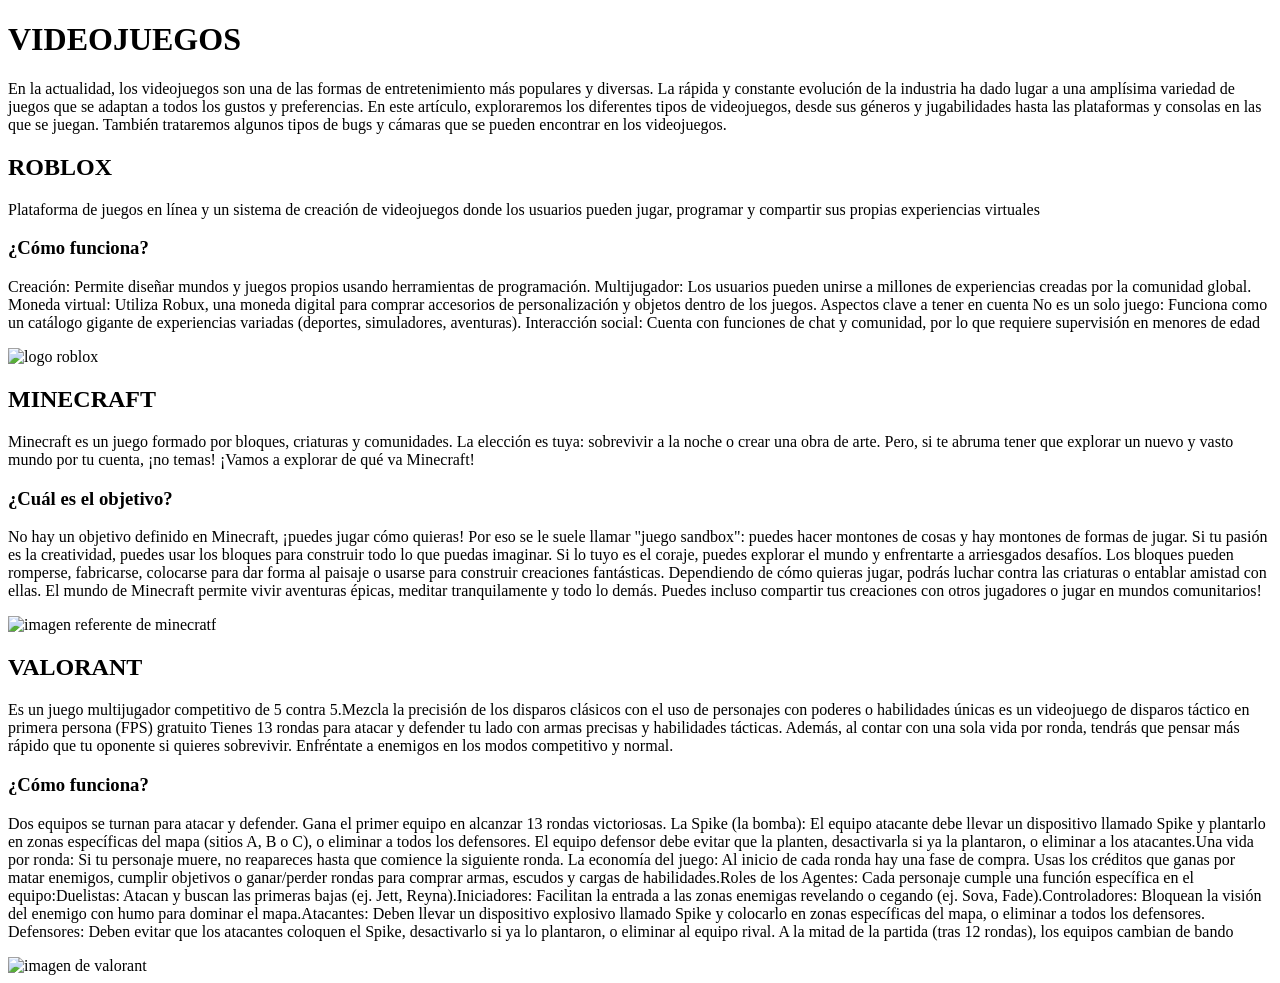
==== html/index.html @ afdcfa51 "Inicio con el index.html, info y imagenes" ====
<!DOCTYPE html> 
<html lang="es">
  <head>
    <meta charset="UTF-8" />
    <title>VIDEOJUEGOS </title>

    </head>
     <body>
        
<h1> VIDEOJUEGOS </h1>
   <p>En la actualidad, los videojuegos son una de las formas de entretenimiento más populares y diversas.
     La rápida y constante evolución de la industria ha dado lugar a una amplísima variedad de juegos que
    se adaptan a todos los gustos y preferencias.
      En este artículo, exploraremos los diferentes tipos de videojuegos,
     desde sus géneros y jugabilidades hasta las plataformas y consolas en las que se juegan.
     También trataremos algunos tipos de bugs y cámaras que se pueden encontrar en los videojuegos. </p>
  
  <h2>ROBLOX </h2>
  <p>Plataforma de juegos en línea y un sistema de creación de videojuegos donde los usuarios pueden jugar,
     programar y compartir sus propias experiencias virtuales </p>
 <h3>¿Cómo funciona?</h3>
<p>Creación: Permite diseñar mundos y juegos propios usando herramientas de programación.
Multijugador: Los usuarios pueden unirse a millones de experiencias creadas por la comunidad global.
Moneda virtual: Utiliza Robux, una moneda digital para comprar accesorios de personalización y objetos dentro de los juegos.
Aspectos clave a tener en cuenta
No es un solo juego: Funciona como un catálogo gigante de experiencias variadas (deportes, simuladores, aventuras).
Interacción social: Cuenta con funciones de chat y comunidad, por lo que requiere supervisión en menores de edad
  </p>
  <img src="/Users/catalinavalbuena/Desktop/Actividad_1/img/index/roblox.jpg" alt="logo roblox"
  width="200"
  height="200">
  <h2>MINECRAFT</h2>
 <p> 
Minecraft es un juego formado por bloques, criaturas y comunidades.
 La elección es tuya: sobrevivir a la noche o crear una obra de arte.
  Pero, si te abruma tener que explorar un nuevo y vasto mundo por tu cuenta,
¡no temas! ¡Vamos a explorar de qué va Minecraft!</p>
<h3> ¿Cuál es el objetivo? </h3>
<p>No hay un objetivo definido en Minecraft, ¡puedes jugar cómo quieras! Por eso se le suele llamar 
    "juego sandbox": puedes hacer montones de cosas y hay montones de formas de jugar. 
    Si tu pasión es la creatividad, puedes usar los bloques para construir todo lo que puedas imaginar. 
    Si lo tuyo es el coraje, puedes explorar el mundo y enfrentarte a arriesgados desafíos. 
    Los bloques pueden romperse, fabricarse, colocarse para dar forma al paisaje o usarse para 
    construir creaciones fantásticas. 
    Dependiendo de cómo quieras jugar, podrás luchar contra las criaturas o entablar amistad con ellas. 
    El mundo de Minecraft permite vivir aventuras épicas, meditar tranquilamente y todo lo demás. 
    Puedes incluso compartir tus creaciones con otros jugadores o jugar en mundos comunitarios!</p>
    <img src="/Users/catalinavalbuena/Desktop/Actividad_1/img/index/Minecraft.webp" alt="imagen referente de minecratf"
  width="200"
  height="200">

<h2>VALORANT</h2>
<p>Es un juego multijugador competitivo de 5 contra 5.Mezcla la precisión de 
los disparos clásicos con el uso de personajes con poderes o habilidades únicas es un videojuego de disparos táctico en 
primera persona (FPS) gratuito Tienes 13 rondas para atacar y defender tu lado con armas precisas y habilidades tácticas.
 Además, al contar con una sola vida por ronda, tendrás que pensar más rápido que tu oponente si quieres sobrevivir. 
 Enfréntate a enemigos en los modos competitivo y normal.
<h3>¿Cómo funciona?</h3>
<p> Dos equipos se turnan para atacar y defender. Gana el primer equipo en alcanzar 13 rondas victoriosas. 
    La Spike (la bomba): El equipo atacante debe llevar un dispositivo llamado Spike 
    y plantarlo en zonas específicas del mapa (sitios A, B o C), o eliminar a todos los defensores.
    El equipo defensor debe evitar que la planten, desactivarla si ya la plantaron, o eliminar a los 
    atacantes.Una vida por ronda: Si tu personaje muere, no reapareces hasta que comience la siguiente 
    ronda. La economía del juego: Al inicio de cada ronda hay una fase de compra. Usas los créditos que ganas
    por matar enemigos, cumplir objetivos o ganar/perder rondas para comprar armas, escudos y cargas de
    habilidades.Roles de los Agentes: Cada personaje cumple una función específica en el equipo:Duelistas: Atacan y buscan las primeras bajas (ej. Jett, Reyna).Iniciadores: 
    Facilitan la entrada a las zonas enemigas revelando o cegando (ej. Sova, Fade).Controladores:
    Bloquean la visión del enemigo con humo para dominar el mapa.Atacantes: Deben llevar un dispositivo
    explosivo llamado Spike y colocarlo en zonas específicas del mapa, o eliminar a todos los defensores.
    Defensores: Deben evitar que los atacantes coloquen el Spike, desactivarlo si ya lo plantaron, 
    o eliminar al equipo rival.
    A la mitad de la partida (tras 12 rondas), los equipos cambian de bando
    </p>
    <img src="/Users/catalinavalbuena/Desktop/Actividad_1/img/index/valorant.jpg" alt="imagen de valorant"
    width="200"
  height="300">
  </body>
</html>
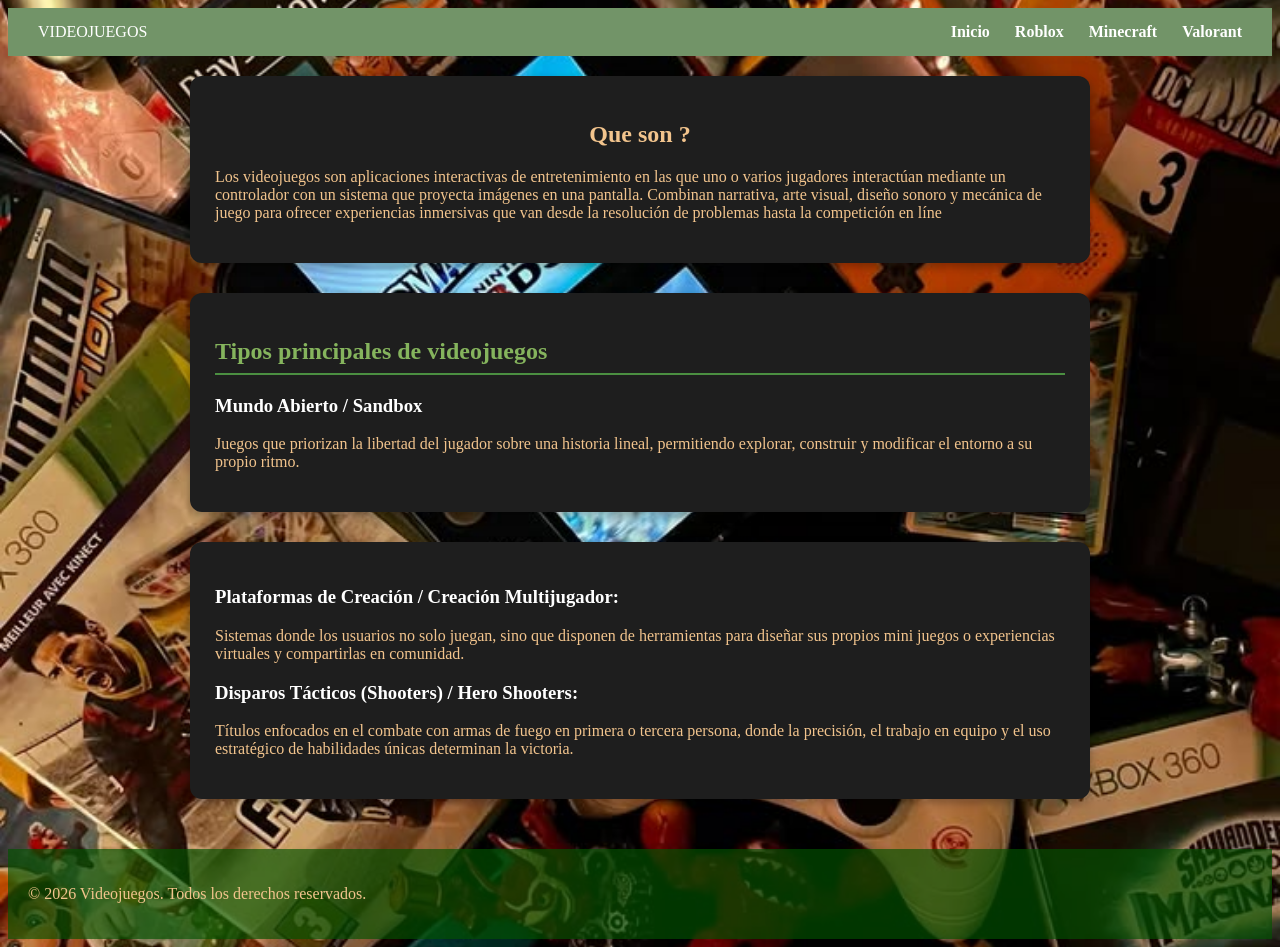
==== commit 2d14abab: "Cambio del index y inicios en la pagina de roblox" ====
--- a/html/index.html
+++ b/html/index.html
@@ -2,77 +2,64 @@
 <html lang="es">
   <head>
     <meta charset="UTF-8" />
-    <title>VIDEOJUEGOS </title>
+    <title>VIDEOJUEGOS</title>
+     
+     <link rel="stylesheet" href="../css/index.css">
+  <link rel="icon" type="image/png" href="img/index/3.png">
+    </head>
+  
+      <header>
+  <nav class="navbar">
+    <div class="logo"> VIDEOJUEGOS</div>
+    <ul class="nav-links">
+      <li><a href="index.html">Inicio</a></li>
+      <li><a href="roblox.html">Roblox</a></li>
+      <li><a href="saraa">Minecraft</a></li>
+      <li><a href="sara">Valorant</a></li>
+    </ul>
+  </nav>
+</header>
+   
+     <body>
+  <main>
+ 
 
-    </head>
-     <body>
-        
-<h1> VIDEOJUEGOS </h1>
-   <p>En la actualidad, los videojuegos son una de las formas de entretenimiento más populares y diversas.
-     La rápida y constante evolución de la industria ha dado lugar a una amplísima variedad de juegos que
-    se adaptan a todos los gustos y preferencias.
-      En este artículo, exploraremos los diferentes tipos de videojuegos,
-     desde sus géneros y jugabilidades hasta las plataformas y consolas en las que se juegan.
-     También trataremos algunos tipos de bugs y cámaras que se pueden encontrar en los videojuegos. </p>
+    <section class="game-card"> 
+    <h1>Que son ?</h1>
+    <p>Los videojuegos son aplicaciones interactivas de entretenimiento en las
+     que uno o varios jugadores interactúan mediante un controlador con un sistema 
+     que proyecta imágenes en una pantalla. Combinan narrativa, arte visual, diseño
+      sonoro y mecánica de juego para ofrecer experiencias inmersivas que van desde
+       la resolución de problemas
+     hasta la competición en líne </p>
+      </section>
+  </header>
+
+      
+
+
+  <section class="game-card"> 
+  <h2>Tipos principales de videojuegos </h2>
+  <h3>Mundo Abierto / Sandbox </h3>
+  <p> Juegos que priorizan la libertad del jugador sobre 
+    una historia lineal, permitiendo explorar, construir y modificar el entorno a su propio ritmo.</p>
+   </section>
+
+ <section class="game-card"> 
+   <h3>Plataformas de Creación / Creación Multijugador:</h3> 
+    <p> Sistemas donde los usuarios no solo juegan,
+   sino que disponen de herramientas para diseñar sus propios mini juegos o experiencias virtuales
+   y compartirlas en comunidad.</p>
+   <h3>Disparos Tácticos (Shooters) / Hero Shooters: </h3>
+   <p> Títulos enfocados en el combate con armas de fuego
+    en primera o tercera persona, donde la precisión, el trabajo en equipo y el uso estratégico de 
+    habilidades únicas determinan la victoria.
+</p>
+ </section>
   
-  <h2>ROBLOX </h2>
-  <p>Plataforma de juegos en línea y un sistema de creación de videojuegos donde los usuarios pueden jugar,
-     programar y compartir sus propias experiencias virtuales </p>
- <h3>¿Cómo funciona?</h3>
-<p>Creación: Permite diseñar mundos y juegos propios usando herramientas de programación.
-Multijugador: Los usuarios pueden unirse a millones de experiencias creadas por la comunidad global.
-Moneda virtual: Utiliza Robux, una moneda digital para comprar accesorios de personalización y objetos dentro de los juegos.
-Aspectos clave a tener en cuenta
-No es un solo juego: Funciona como un catálogo gigante de experiencias variadas (deportes, simuladores, aventuras).
-Interacción social: Cuenta con funciones de chat y comunidad, por lo que requiere supervisión en menores de edad
-  </p>
-  <img src="/Users/catalinavalbuena/Desktop/Actividad_1/img/index/roblox.jpg" alt="logo roblox"
-  width="200"
-  height="200">
-  <h2>MINECRAFT</h2>
- <p> 
-Minecraft es un juego formado por bloques, criaturas y comunidades.
- La elección es tuya: sobrevivir a la noche o crear una obra de arte.
-  Pero, si te abruma tener que explorar un nuevo y vasto mundo por tu cuenta,
-¡no temas! ¡Vamos a explorar de qué va Minecraft!</p>
-<h3> ¿Cuál es el objetivo? </h3>
-<p>No hay un objetivo definido en Minecraft, ¡puedes jugar cómo quieras! Por eso se le suele llamar 
-    "juego sandbox": puedes hacer montones de cosas y hay montones de formas de jugar. 
-    Si tu pasión es la creatividad, puedes usar los bloques para construir todo lo que puedas imaginar. 
-    Si lo tuyo es el coraje, puedes explorar el mundo y enfrentarte a arriesgados desafíos. 
-    Los bloques pueden romperse, fabricarse, colocarse para dar forma al paisaje o usarse para 
-    construir creaciones fantásticas. 
-    Dependiendo de cómo quieras jugar, podrás luchar contra las criaturas o entablar amistad con ellas. 
-    El mundo de Minecraft permite vivir aventuras épicas, meditar tranquilamente y todo lo demás. 
-    Puedes incluso compartir tus creaciones con otros jugadores o jugar en mundos comunitarios!</p>
-    <img src="/Users/catalinavalbuena/Desktop/Actividad_1/img/index/Minecraft.webp" alt="imagen referente de minecratf"
-  width="200"
-  height="200">
-
-<h2>VALORANT</h2>
-<p>Es un juego multijugador competitivo de 5 contra 5.Mezcla la precisión de 
-los disparos clásicos con el uso de personajes con poderes o habilidades únicas es un videojuego de disparos táctico en 
-primera persona (FPS) gratuito Tienes 13 rondas para atacar y defender tu lado con armas precisas y habilidades tácticas.
- Además, al contar con una sola vida por ronda, tendrás que pensar más rápido que tu oponente si quieres sobrevivir. 
- Enfréntate a enemigos en los modos competitivo y normal.
-<h3>¿Cómo funciona?</h3>
-<p> Dos equipos se turnan para atacar y defender. Gana el primer equipo en alcanzar 13 rondas victoriosas. 
-    La Spike (la bomba): El equipo atacante debe llevar un dispositivo llamado Spike 
-    y plantarlo en zonas específicas del mapa (sitios A, B o C), o eliminar a todos los defensores.
-    El equipo defensor debe evitar que la planten, desactivarla si ya la plantaron, o eliminar a los 
-    atacantes.Una vida por ronda: Si tu personaje muere, no reapareces hasta que comience la siguiente 
-    ronda. La economía del juego: Al inicio de cada ronda hay una fase de compra. Usas los créditos que ganas
-    por matar enemigos, cumplir objetivos o ganar/perder rondas para comprar armas, escudos y cargas de
-    habilidades.Roles de los Agentes: Cada personaje cumple una función específica en el equipo:Duelistas: Atacan y buscan las primeras bajas (ej. Jett, Reyna).Iniciadores: 
-    Facilitan la entrada a las zonas enemigas revelando o cegando (ej. Sova, Fade).Controladores:
-    Bloquean la visión del enemigo con humo para dominar el mapa.Atacantes: Deben llevar un dispositivo
-    explosivo llamado Spike y colocarlo en zonas específicas del mapa, o eliminar a todos los defensores.
-    Defensores: Deben evitar que los atacantes coloquen el Spike, desactivarlo si ya lo plantaron, 
-    o eliminar al equipo rival.
-    A la mitad de la partida (tras 12 rondas), los equipos cambian de bando
-    </p>
-    <img src="/Users/catalinavalbuena/Desktop/Actividad_1/img/index/valorant.jpg" alt="imagen de valorant"
-    width="200"
-  height="300">
+  </main>
+  <footer>
+    <p>&copy; 2026 Videojuegos. Todos los derechos reservados.</p>
+  </footer>
   </body>
 </html>
--- a/css/index.css
+++ b/css/index.css
@@ -0,0 +1,85 @@
+h1{
+color: #f2c48d;
+    text-align:center;
+    
+}
+
+p{
+    color:  #f2c48d;
+    text-align-last:left;
+}
+
+body{
+   
+  background-image: url('../html/img/index/videojuegos.jpg');
+  background-size: cover;
+  background-position: center;
+  background-repeat: no-repeat;
+  background-attachment: fixed;
+}
+.logo{
+    color: #ffffff;
+
+}
+
+.navbar{
+  display: flex;
+  justify-content: space-between;
+  align-items: center;
+  background-color: #729468;
+  padding: 15px 30px;
+}
+
+
+.nav-links{
+  display: flex;
+  list-style: none;
+  margin: 0;
+  padding: 0;
+  gap: 25px;
+}
+
+.nav-links a{
+  color: white;
+  text-decoration: none;
+  font-weight: bold;
+  transition: color 0.2s;
+}
+
+.nav-links a:hover{
+  color: rgb(75, 16, 147);
+}
+
+main{
+  max-width: 900px;
+  margin: 0 auto;
+  padding: 20px;
+}
+
+.game-card{
+  background-color: #1e1e1e;
+  color: white;
+  border-radius: 12px;
+  padding: 25px;
+  margin-bottom: 30px;
+  box-shadow: 0 4px 10px rgba(0,0,0,0.3);
+}
+
+.game-card h2{
+  color: #85b45d;
+  border-bottom: 2px solid rgb(75, 143, 65);
+  padding-bottom: 8px;
+}
+
+.game-card img{
+  border-radius: 8px;
+  display: block;
+  margin: 15px 0;
+}
+
+footer{
+  text-align: center;
+  padding: 20px;
+  background-color: #035300a7;
+  color: white;
+}
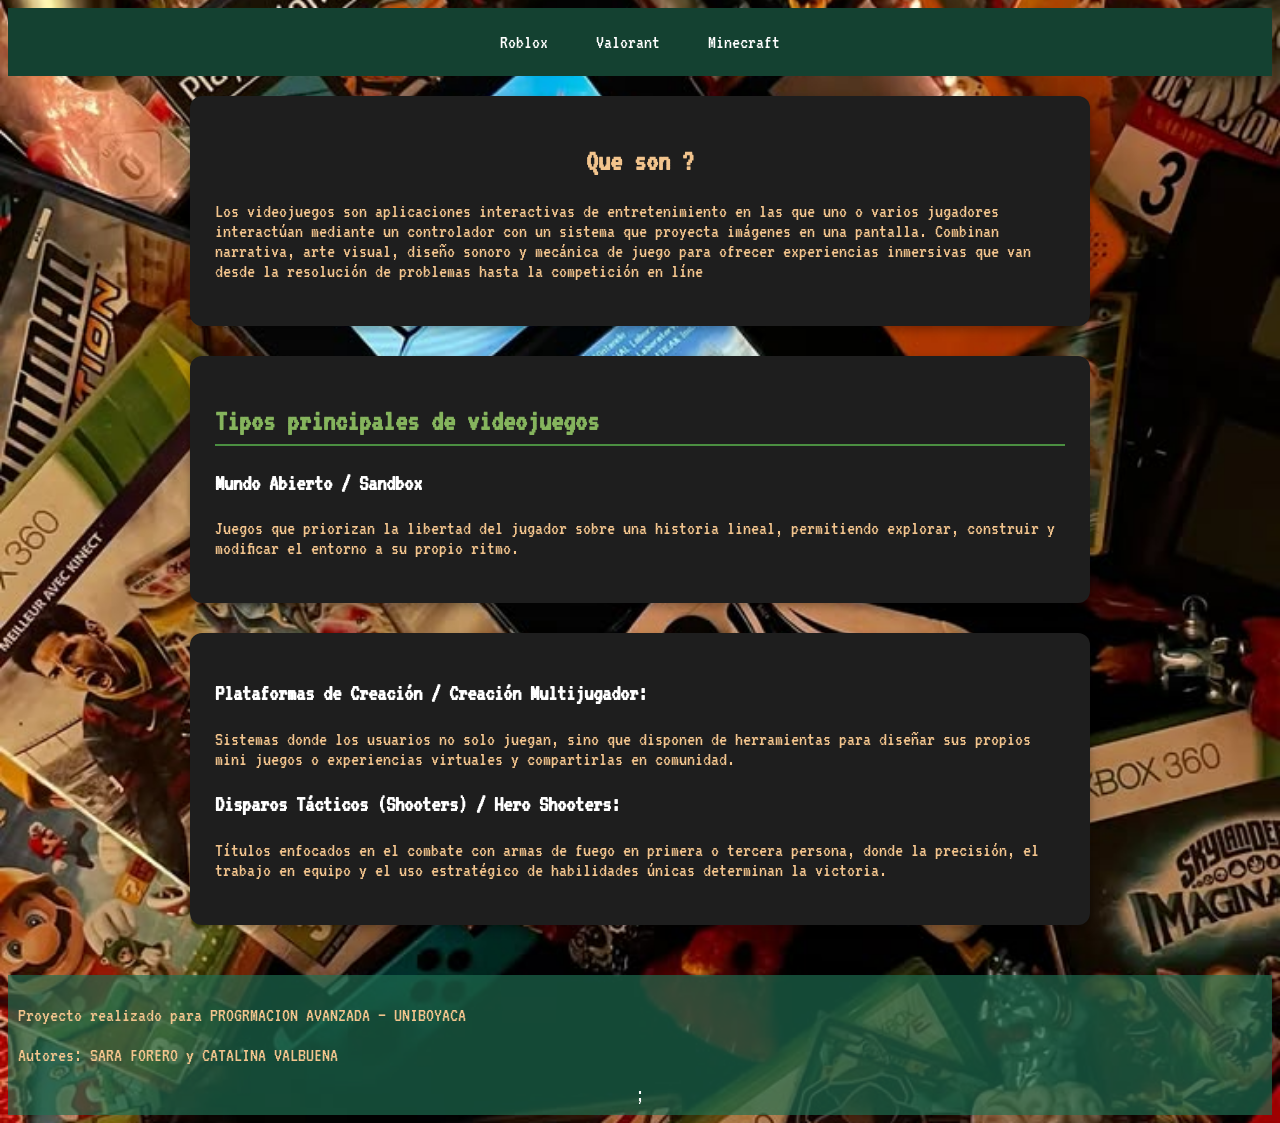
==== commit c12bdbe6: "mejoras en index y roblox" ====
--- a/html/index.html
+++ b/html/index.html
@@ -3,21 +3,22 @@
   <head>
     <meta charset="UTF-8" />
     <title>VIDEOJUEGOS</title>
+    <icon> </icon>
      
      <link rel="stylesheet" href="../css/index.css">
-  <link rel="icon" type="image/png" href="img/index/3.png">
+  <link rel="icon" type="image/png" href="img/3.png">
+  <link rel="preconnect" href="https://fonts.googleapis.com">
+<link rel="preconnect" href="https://fonts.gstatic.com" crossorigin>
+<link href="https://fonts.googleapis.com/css2?family=VT323&display=swap" rel="stylesheet">
     </head>
   
       <header>
-  <nav class="navbar">
-    <div class="logo"> VIDEOJUEGOS</div>
-    <ul class="nav-links">
-      <li><a href="index.html">Inicio</a></li>
-      <li><a href="roblox.html">Roblox</a></li>
-      <li><a href="saraa">Minecraft</a></li>
-      <li><a href="sara">Valorant</a></li>
-    </ul>
-  </nav>
+  <nav>
+  <a href="roblox.html">Roblox</a>
+  <a href="sara">Valorant</a>
+  <a href="saraa">Minecraft</a>
+</nav>
+
 </header>
    
      <body>
@@ -59,7 +60,9 @@
   
   </main>
   <footer>
-    <p>&copy; 2026 Videojuegos. Todos los derechos reservados.</p>
+    <p>Proyecto realizado para PROGRMACION AVANZADA — UNIBOYACA</p>
+  <p>Autores: SARA FORERO  y CATALINA VALBUENA</p>
+;
   </footer>
   </body>
 </html>
--- a/css/index.css
+++ b/css/index.css
@@ -10,8 +10,9 @@
 }
 
 body{
-   
-  background-image: url('../html/img/index/videojuegos.jpg');
+   font-family:"VT323", monospace; 
+   font-size: 20px;
+  background-image: url('../html/img/videojuegos.jpg');
   background-size: cover;
   background-position: center;
   background-repeat: no-repeat;
@@ -22,12 +23,67 @@
 
 }
 
-.navbar{
+/* ============================================
+   NAV SUPERIOR
+============================================ */
+nav {
+
+  position: sticky;
+  top: 0;
   display: flex;
-  justify-content: space-between;
-  align-items: center;
-  background-color: #729468;
-  padding: 15px 30px;
+  gap: 1rem;
+  justify-content: center;
+  background: #144131;
+  padding: 1rem;
+  z-index: 10;
+}
+
+nav a {
+  color: #fff;
+  text-decoration: none;
+  padding: 0.5rem 1rem;
+  border-radius: 6px;
+  /* TRANSICIÓN: color de fondo y elevación al pasar el mouse */
+  transition: background-color 0.3s ease, transform 0.3s ease;
+}
+
+nav a:hover,
+nav a:focus {
+  background-color: #1f6e52;
+  transform: translateY(-3px);
+}
+nav a::before {
+  content: "";
+  position: absolute;
+  top: 0;
+  left: 0;
+  width: 100%;
+  height: 100%;
+  background-size: cover;
+  background-position: center;
+  opacity: 0;
+  z-index: -1;
+  transition: opacity 0.3s ease;
+}
+
+nav a:hover::before {
+  opacity: 1;
+}
+
+/* Cada link con su imagen específica */
+
+
+
+nav a[href="roblox.html"]::before {
+  background-image: url("../html/img/R_Menu.jpg");
+}
+
+nav a[href="saraa"]::before {
+  background-image: url("../html/img/Minecraft.webp");
+}
+
+nav a[href="sara"]::before {
+  background-image: url("../html/img/V_Menu.jpg");
 }
 
 
@@ -39,16 +95,7 @@
   gap: 25px;
 }
 
-.nav-links a{
-  color: white;
-  text-decoration: none;
-  font-weight: bold;
-  transition: color 0.2s;
-}
 
-.nav-links a:hover{
-  color: rgb(75, 16, 147);
-}
 
 main{
   max-width: 900px;
@@ -79,7 +126,7 @@
 
 footer{
   text-align: center;
-  padding: 20px;
-  background-color: #035300a7;
+  padding: 10px;
+  background-color: #1f6e52a9;
   color: white;
 }
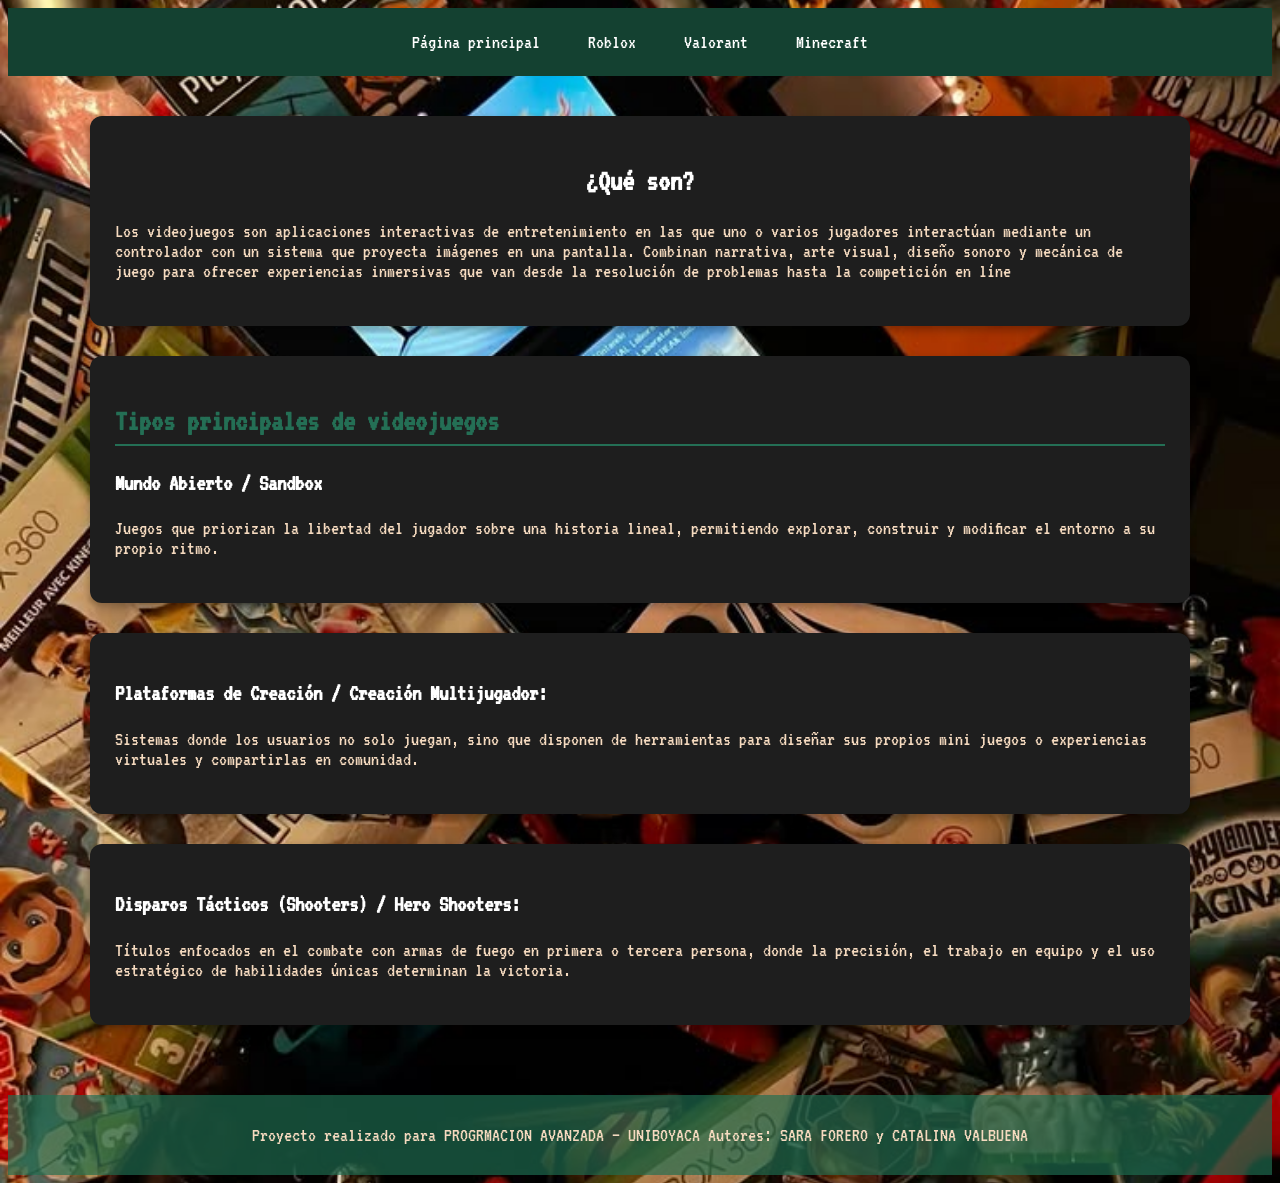
==== commit 5e370aef: "Index y Roblox terminado" ====
--- a/html/index.html
+++ b/html/index.html
@@ -1,19 +1,18 @@
 <!DOCTYPE html> 
 <html lang="es">
   <head>
-    <meta charset="UTF-8" />
-    <title>VIDEOJUEGOS</title>
-    <icon> </icon>
-     
+    <meta charset="UTF-8" />  
      <link rel="stylesheet" href="../css/index.css">
-  <link rel="icon" type="image/png" href="img/3.png">
+  <link rel="icon" type="image/png" href="img/logo1.png">
   <link rel="preconnect" href="https://fonts.googleapis.com">
 <link rel="preconnect" href="https://fonts.gstatic.com" crossorigin>
 <link href="https://fonts.googleapis.com/css2?family=VT323&display=swap" rel="stylesheet">
-    </head>
+   <title>VIDEOJUEGOS</title> 
+   </head>
   
       <header>
   <nav>
+  <a href="index.html">Página principal</a>
   <a href="roblox.html">Roblox</a>
   <a href="sara">Valorant</a>
   <a href="saraa">Minecraft</a>
@@ -24,9 +23,8 @@
      <body>
   <main>
  
-
     <section class="game-card"> 
-    <h1>Que son ?</h1>
+    <h1>¿Qué son?</h1>
     <p>Los videojuegos son aplicaciones interactivas de entretenimiento en las
      que uno o varios jugadores interactúan mediante un controlador con un sistema 
      que proyecta imágenes en una pantalla. Combinan narrativa, arte visual, diseño
@@ -51,6 +49,8 @@
     <p> Sistemas donde los usuarios no solo juegan,
    sino que disponen de herramientas para diseñar sus propios mini juegos o experiencias virtuales
    y compartirlas en comunidad.</p>
+   </section>
+   <section class="game-card"> 
    <h3>Disparos Tácticos (Shooters) / Hero Shooters: </h3>
    <p> Títulos enfocados en el combate con armas de fuego
     en primera o tercera persona, donde la precisión, el trabajo en equipo y el uso estratégico de 
@@ -60,9 +60,7 @@
   
   </main>
   <footer>
-    <p>Proyecto realizado para PROGRMACION AVANZADA — UNIBOYACA</p>
-  <p>Autores: SARA FORERO  y CATALINA VALBUENA</p>
-;
+    <p>Proyecto realizado para PROGRMACION AVANZADA — UNIBOYACA Autores: SARA FORERO  y CATALINA VALBUENA</p>
   </footer>
   </body>
 </html>
--- a/css/index.css
+++ b/css/index.css
@@ -1,12 +1,10 @@
 h1{
-color: #f2c48d;
+color: #ffffff;
     text-align:center;
     
 }
-
 p{
-    color:  #f2c48d;
-    text-align-last:left;
+    color:  #f5dabf;
 }
 
 body{
@@ -49,7 +47,7 @@
 
 nav a:hover,
 nav a:focus {
-  background-color: #1f6e52;
+  background-color: #144131;
   transform: translateY(-3px);
 }
 nav a::before {
@@ -71,8 +69,10 @@
 }
 
 /* Cada link con su imagen específica */
-
-
+nav a[href="index.html"]::before {
+  background-color: #1f6e52; 
+  border-radius:20px;
+  background-image: none;}
 
 nav a[href="roblox.html"]::before {
   background-image: url("../html/img/R_Menu.jpg");
@@ -86,7 +86,6 @@
   background-image: url("../html/img/V_Menu.jpg");
 }
 
-
 .nav-links{
   display: flex;
   list-style: none;
@@ -95,12 +94,12 @@
   gap: 25px;
 }
 
-
-
 main{
-  max-width: 900px;
+  flex-direction: column;
+  gap: 24px;
+  max-width: 1100px;
   margin: 0 auto;
-  padding: 20px;
+  padding: 40px 20px;
 }
 
 .game-card{
@@ -113,15 +112,9 @@
 }
 
 .game-card h2{
-  color: #85b45d;
-  border-bottom: 2px solid rgb(75, 143, 65);
+  color: #246f55;
+  border-bottom: 2px solid rgb(36, 111, 85);
   padding-bottom: 8px;
-}
-
-.game-card img{
-  border-radius: 8px;
-  display: block;
-  margin: 15px 0;
 }
 
 footer{
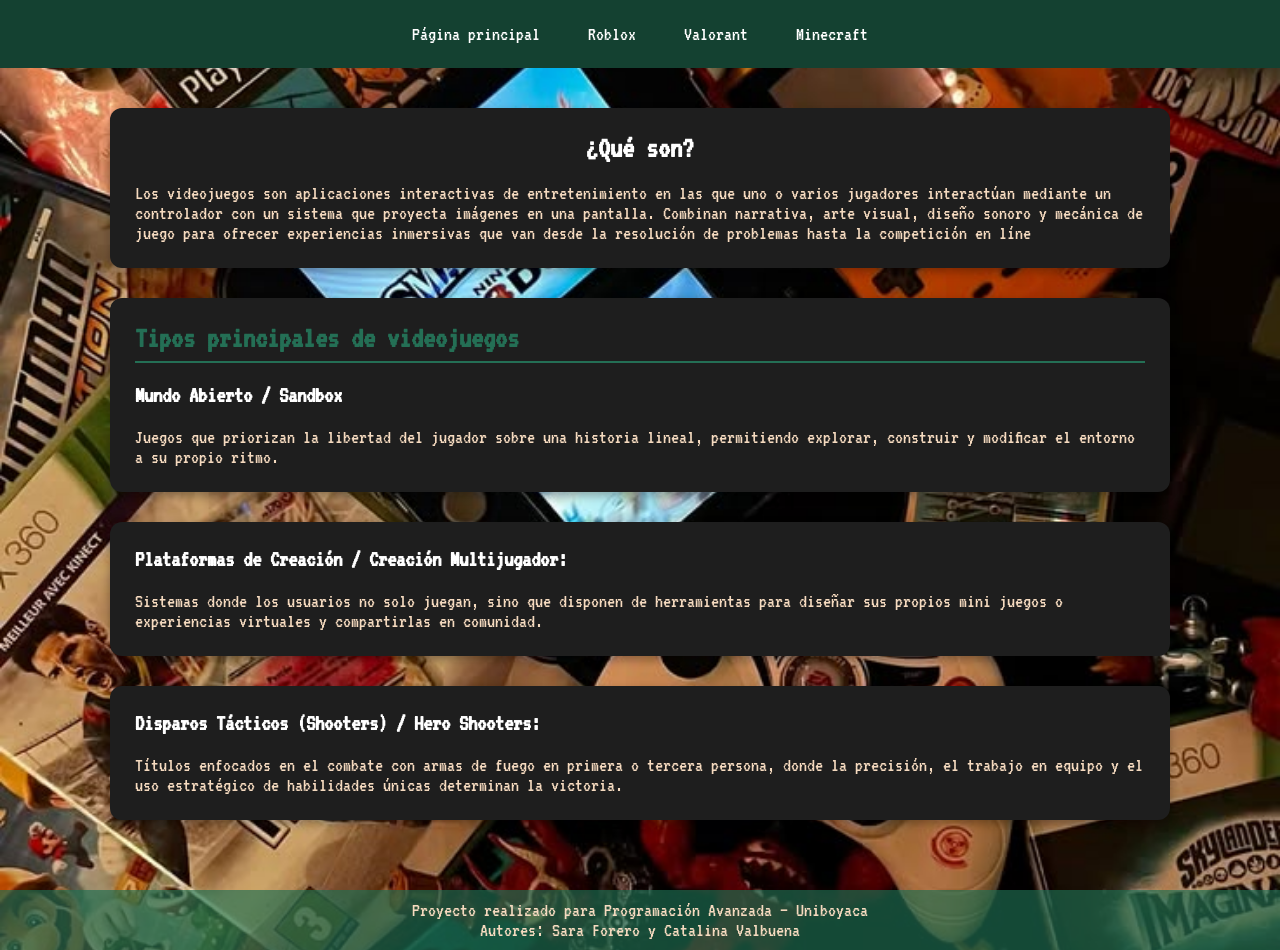
==== commit c92bf210: "Unión de las 2 partes" ====
--- a/html/index.html
+++ b/html/index.html
@@ -1,66 +1,64 @@
-<!DOCTYPE html> 
+<!DOCTYPE html>
 <html lang="es">
-  <head>
-    <meta charset="UTF-8" />  
-     <link rel="stylesheet" href="../css/index.css">
+
+<head>
+  <meta charset="UTF-8" />
+  <link rel="stylesheet" href="../css/index.css">
   <link rel="icon" type="image/png" href="img/logo1.png">
   <link rel="preconnect" href="https://fonts.googleapis.com">
-<link rel="preconnect" href="https://fonts.gstatic.com" crossorigin>
-<link href="https://fonts.googleapis.com/css2?family=VT323&display=swap" rel="stylesheet">
-   <title>VIDEOJUEGOS</title> 
-   </head>
-  
-      <header>
+  <link rel="preconnect" href="https://fonts.gstatic.com" crossorigin>
+  <link href="https://fonts.googleapis.com/css2?family=VT323&display=swap" rel="stylesheet">
+  <title>Videojuegos</title>
+</head>
+
+<header>
+    <!-- ============ NAV SUPERIOR (fijo) ============ -->
   <nav>
-  <a href="index.html">Página principal</a>
-  <a href="roblox.html">Roblox</a>
-  <a href="sara">Valorant</a>
-  <a href="saraa">Minecraft</a>
-</nav>
+    <a href="index.html">Página principal</a>
+    <a href="roblox.html">Roblox</a>
+    <a href="../Valorant.html">Valorant</a>
+    <a href="../Minecraft.html">Minecraft</a>
+  </nav>
+</header>
 
-</header>
+<body>
+  <main>
+    <section class="game-card">
+      <h1>¿Qué son?</h1><br/>
+      <p>Los videojuegos son aplicaciones interactivas de entretenimiento en las
+        que uno o varios jugadores interactúan mediante un controlador con un sistema
+        que proyecta imágenes en una pantalla. Combinan narrativa, arte visual, diseño
+        sonoro y mecánica de juego para ofrecer experiencias inmersivas que van desde
+        la resolución de problemas
+        hasta la competición en líne </p>
+    </section>
    
-     <body>
-  <main>
- 
-    <section class="game-card"> 
-    <h1>¿Qué son?</h1>
-    <p>Los videojuegos son aplicaciones interactivas de entretenimiento en las
-     que uno o varios jugadores interactúan mediante un controlador con un sistema 
-     que proyecta imágenes en una pantalla. Combinan narrativa, arte visual, diseño
-      sonoro y mecánica de juego para ofrecer experiencias inmersivas que van desde
-       la resolución de problemas
-     hasta la competición en líne </p>
-      </section>
-  </header>
+    <section class="game-card">
+      <h2>Tipos principales de videojuegos </h2><br/>
+      <h3>Mundo Abierto / Sandbox </h3><br/>
+      <p> Juegos que priorizan la libertad del jugador sobre
+        una historia lineal, permitiendo explorar, construir y modificar el entorno a su propio ritmo.</p>
+    </section>
 
-      
+    <section class="game-card">
+      <h3>Plataformas de Creación / Creación Multijugador:</h3><br/>
+      <p> Sistemas donde los usuarios no solo juegan,
+        sino que disponen de herramientas para diseñar sus propios mini juegos o experiencias virtuales
+        y compartirlas en comunidad.</p>
+    </section>
+    <section class="game-card">
+      <h3>Disparos Tácticos (Shooters) / Hero Shooters: </h3><br/>
+      <p> Títulos enfocados en el combate con armas de fuego
+        en primera o tercera persona, donde la precisión, el trabajo en equipo y el uso estratégico de
+        habilidades únicas determinan la victoria.
+      </p>
+    </section>
 
-
-  <section class="game-card"> 
-  <h2>Tipos principales de videojuegos </h2>
-  <h3>Mundo Abierto / Sandbox </h3>
-  <p> Juegos que priorizan la libertad del jugador sobre 
-    una historia lineal, permitiendo explorar, construir y modificar el entorno a su propio ritmo.</p>
-   </section>
-
- <section class="game-card"> 
-   <h3>Plataformas de Creación / Creación Multijugador:</h3> 
-    <p> Sistemas donde los usuarios no solo juegan,
-   sino que disponen de herramientas para diseñar sus propios mini juegos o experiencias virtuales
-   y compartirlas en comunidad.</p>
-   </section>
-   <section class="game-card"> 
-   <h3>Disparos Tácticos (Shooters) / Hero Shooters: </h3>
-   <p> Títulos enfocados en el combate con armas de fuego
-    en primera o tercera persona, donde la precisión, el trabajo en equipo y el uso estratégico de 
-    habilidades únicas determinan la victoria.
-</p>
- </section>
-  
   </main>
   <footer>
-    <p>Proyecto realizado para PROGRMACION AVANZADA — UNIBOYACA Autores: SARA FORERO  y CATALINA VALBUENA</p>
+    <p>Proyecto realizado para Programación Avanzada — Uniboyaca</p>
+    <p>Autores: Sara Forero y Catalina Valbuena </p>
   </footer>
-  </body>
+</body>
+
 </html>
--- a/css/index.css
+++ b/css/index.css
@@ -1,29 +1,27 @@
-h1{
-color: #ffffff;
-    text-align:center;
-    
+/*RESET Y BASE */
+* { margin: 0; padding: 0; box-sizing: border-box; }
+h1 {
+  color: #ffffff;
+  text-align: center;
 }
-p{
-    color:  #f5dabf;
+html, body {
+  height: 100%;
+}
+p {
+  color: #f5dabf;
 }
 
-body{
-   font-family:"VT323", monospace; 
-   font-size: 20px;
+body {
+  font-family: "VT323", monospace;
+  font-size: 20px;
   background-image: url('../html/img/videojuegos.jpg');
   background-size: cover;
   background-position: center;
   background-repeat: no-repeat;
   background-attachment: fixed;
 }
-.logo{
-    color: #ffffff;
 
-}
-
-/* ============================================
-   NAV SUPERIOR
-============================================ */
+/* NAV SUPERIOR */
 nav {
 
   position: sticky;
@@ -45,11 +43,13 @@
   transition: background-color 0.3s ease, transform 0.3s ease;
 }
 
-nav a:hover,
-nav a:focus {
+nav a:hover,nav a:focus {
   background-color: #144131;
   transform: translateY(-3px);
 }
+
+/* pseudo-elemento ::before -- permite tener 
+la imagen de fondo completa y hacerla aparecer con transición suave */
 nav a::before {
   content: "";
   position: absolute;
@@ -70,23 +70,24 @@
 
 /* Cada link con su imagen específica */
 nav a[href="index.html"]::before {
-  background-color: #1f6e52; 
-  border-radius:20px;
-  background-image: none;}
+  background-color: #1f6e52;
+  border-radius: 20px;
+  background-image: none;
+}
 
 nav a[href="roblox.html"]::before {
   background-image: url("../html/img/R_Menu.jpg");
 }
 
-nav a[href="saraa"]::before {
-  background-image: url("../html/img/Minecraft.webp");
-}
-
-nav a[href="sara"]::before {
+nav a[href="../Valorant.html"]::before {
   background-image: url("../html/img/V_Menu.jpg");
 }
 
-.nav-links{
+nav a[href="../Minecraft.html"]::before {
+  background-image: url("../html/img/M_Menu.jpg");
+}
+
+.nav-links {
   display: flex;
   list-style: none;
   margin: 0;
@@ -94,7 +95,7 @@
   gap: 25px;
 }
 
-main{
+main {
   flex-direction: column;
   gap: 24px;
   max-width: 1100px;
@@ -102,24 +103,24 @@
   padding: 40px 20px;
 }
 
-.game-card{
+.game-card {
   background-color: #1e1e1e;
   color: white;
   border-radius: 12px;
   padding: 25px;
   margin-bottom: 30px;
-  box-shadow: 0 4px 10px rgba(0,0,0,0.3);
+  box-shadow: 0 4px 10px rgba(0, 0, 0, 0.3);
 }
 
-.game-card h2{
+.game-card h2 {
   color: #246f55;
   border-bottom: 2px solid rgb(36, 111, 85);
   padding-bottom: 8px;
 }
 
-footer{
+footer {
   text-align: center;
   padding: 10px;
   background-color: #1f6e52a9;
   color: white;
-}
+}
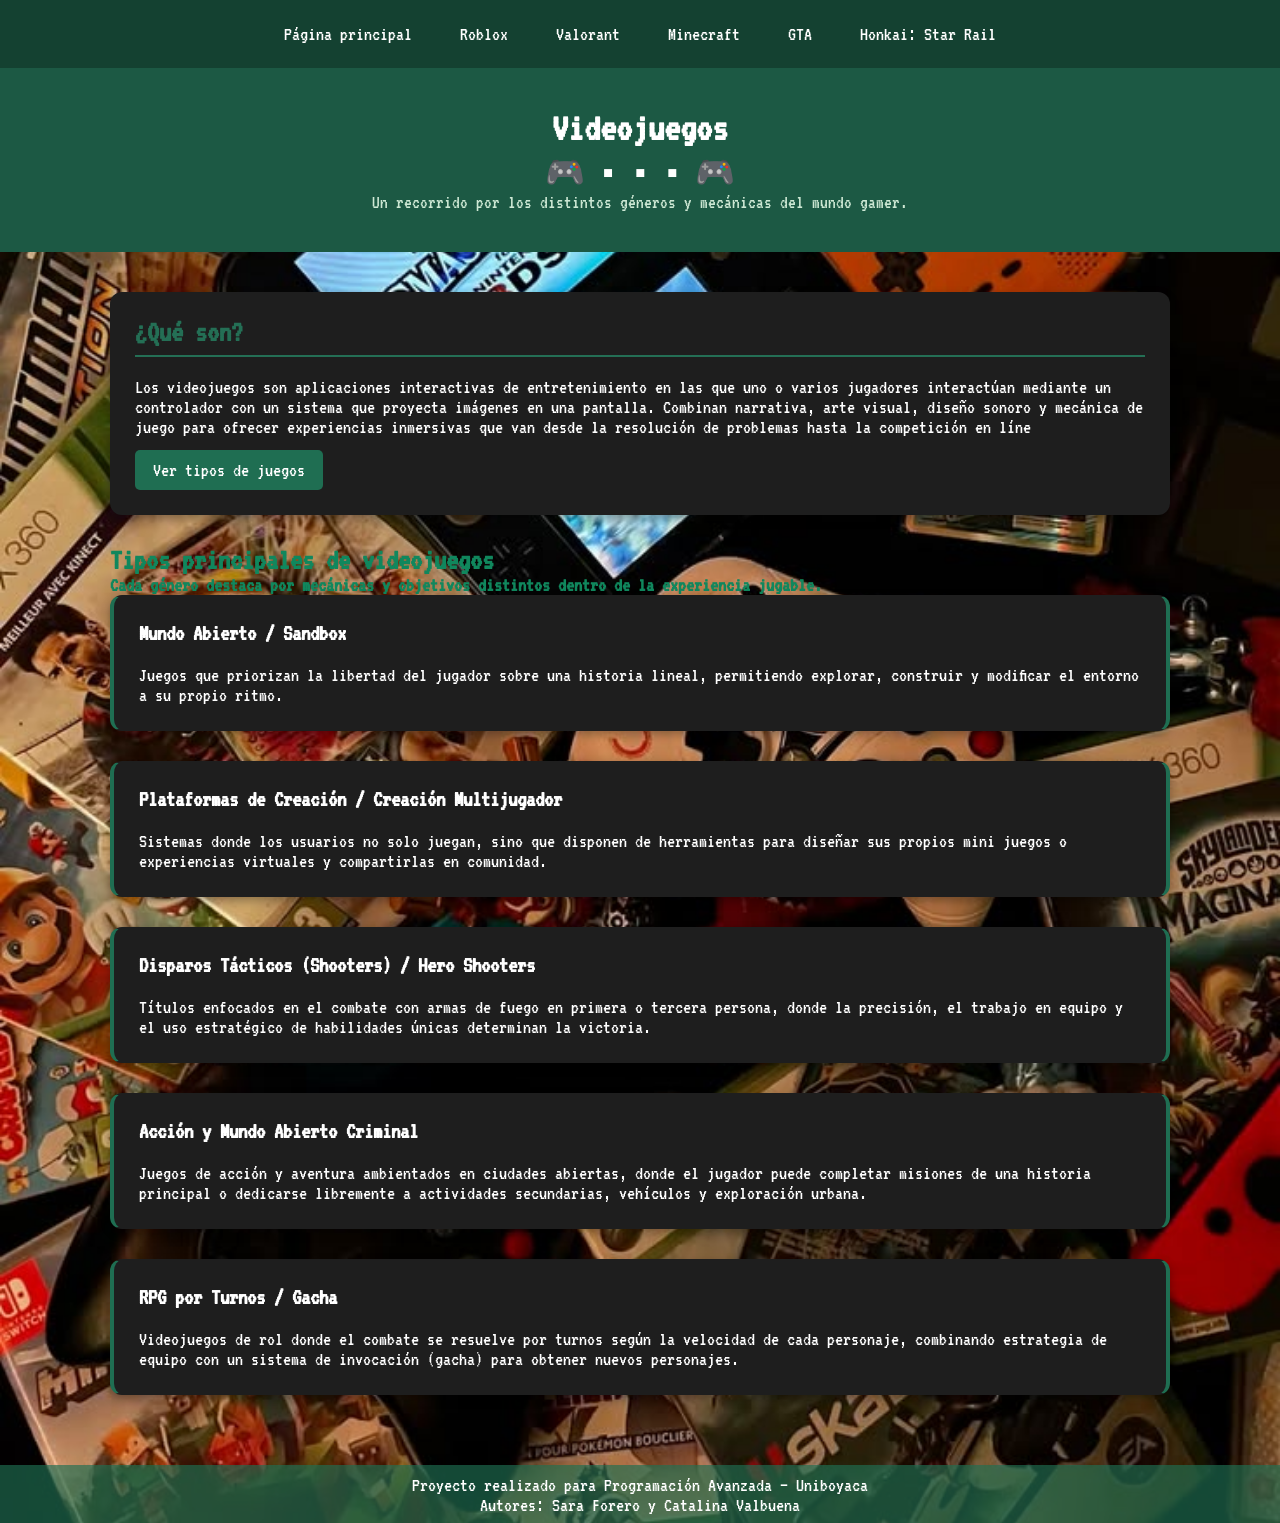
==== commit 34c4f6e3: "Página Honkai + Animaciones... etc resto pags" ====
--- a/html/index.html
+++ b/html/index.html
@@ -11,6 +11,7 @@
   <title>Videojuegos</title>
 </head>
 
+<body>
 <header>
     <!-- ============ NAV SUPERIOR (fijo) ============ -->
   <nav>
@@ -18,41 +19,69 @@
     <a href="roblox.html">Roblox</a>
     <a href="../Valorant.html">Valorant</a>
     <a href="../Minecraft.html">Minecraft</a>
+    <a href="gta.html">GTA</a>
+    <a href="../HonkaiSR.html">Honkai: Star Rail</a>
   </nav>
+
+  <!-- ============ ENCABEZADO ============ -->
+  <div class="encabezado">
+    <h1>Videojuegos</h1>
+    <p>Un recorrido por los distintos géneros y mecánicas del mundo gamer.</p>
+  </div>
 </header>
 
-<body>
-  <main>
-    <section class="game-card">
-      <h1>¿Qué son?</h1><br/>
+  <main class="grid-contenido">
+
+    <section class="game-card" id="introduccion">
+      <h2>¿Qué son?</h2><br/>
       <p>Los videojuegos son aplicaciones interactivas de entretenimiento en las
         que uno o varios jugadores interactúan mediante un controlador con un sistema
         que proyecta imágenes en una pantalla. Combinan narrativa, arte visual, diseño
         sonoro y mecánica de juego para ofrecer experiencias inmersivas que van desde
         la resolución de problemas
         hasta la competición en líne </p>
+      <a href="#tipos" class="btn-gta">Ver tipos de juegos</a>
     </section>
-   
-    <section class="game-card">
-      <h2>Tipos principales de videojuegos </h2><br/>
-      <h3>Mundo Abierto / Sandbox </h3><br/>
+
+    <h2 class="subtitulo" id="tipos">Tipos principales de videojuegos</h2>
+    <p>Cada género destaca por mecánicas y objetivos distintos dentro de la experiencia jugable.</p>
+
+    <article class="game-card card card-h">
+      <h3>Mundo Abierto / Sandbox</h3><br/>
       <p> Juegos que priorizan la libertad del jugador sobre
         una historia lineal, permitiendo explorar, construir y modificar el entorno a su propio ritmo.</p>
-    </section>
+    </article>
 
-    <section class="game-card">
-      <h3>Plataformas de Creación / Creación Multijugador:</h3><br/>
+    <article class="game-card card card-h">
+      <h3>Plataformas de Creación / Creación Multijugador</h3><br/>
       <p> Sistemas donde los usuarios no solo juegan,
         sino que disponen de herramientas para diseñar sus propios mini juegos o experiencias virtuales
         y compartirlas en comunidad.</p>
-    </section>
-    <section class="game-card">
-      <h3>Disparos Tácticos (Shooters) / Hero Shooters: </h3><br/>
+    </article>
+
+    <article class="game-card card card-h">
+      <h3>Disparos Tácticos (Shooters) / Hero Shooters </h3><br/>
       <p> Títulos enfocados en el combate con armas de fuego
         en primera o tercera persona, donde la precisión, el trabajo en equipo y el uso estratégico de
         habilidades únicas determinan la victoria.
       </p>
-    </section>
+    </article>
+
+    <article class="game-card card card-h">
+      <h3>Acción y Mundo Abierto Criminal</h3><br/>
+      <p> Juegos de acción y aventura ambientados en ciudades abiertas, donde el jugador
+        puede completar misiones de una historia principal o dedicarse libremente a actividades
+        secundarias, vehículos y exploración urbana.
+      </p>
+    </article>
+
+    <article class="game-card card card-h">
+      <h3>RPG por Turnos / Gacha</h3><br/>
+      <p> Videojuegos de rol donde el combate se resuelve por turnos según la velocidad
+        de cada personaje, combinando estrategia de equipo con un sistema de invocación (gacha)
+        para obtener nuevos personajes.
+      </p>
+    </article>
 
   </main>
   <footer>
--- a/css/index.css
+++ b/css/index.css
@@ -1,15 +1,5 @@
 /*RESET Y BASE */
 * { margin: 0; padding: 0; box-sizing: border-box; }
-h1 {
-  color: #ffffff;
-  text-align: center;
-}
-html, body {
-  height: 100%;
-}
-p {
-  color: #f5dabf;
-}
 
 body {
   font-family: "VT323", monospace;
@@ -87,13 +77,14 @@
   background-image: url("../html/img/M_Menu.jpg");
 }
 
-.nav-links {
-  display: flex;
-  list-style: none;
-  margin: 0;
-  padding: 0;
-  gap: 25px;
-}
+nav a[href="../gta.html"]::before {
+  background-image: url("../imagenes/M_Menu.jpg");
+}
+
+nav a[href="../HonkaiSR.html"]::before {
+  background-image: url("../imagenes/hsr.jpg");
+}
+
 
 main {
   flex-direction: column;
@@ -110,6 +101,8 @@
   padding: 25px;
   margin-bottom: 30px;
   box-shadow: 0 4px 10px rgba(0, 0, 0, 0.3);
+  animation: aparecer 0.6s ease forwards;
+  opacity: 0;
 }
 
 .game-card h2 {
@@ -123,4 +116,132 @@
   padding: 10px;
   background-color: #1f6e52a9;
   color: white;
+}
+
+.game-card:nth-child(2) { animation-delay: 0.15s; }
+.game-card:nth-child(3) { animation-delay: 0.3s; }
+
+@keyframes aparecer {
+  from { opacity: 0; transform: translateY(20px); }
+  to   { opacity: 1; transform: translateY(0); }
+}
+
+/* ============ ENCABEZADO ============ */
+.encabezado {
+  background: #1c5944;
+  color: #fff;
+  text-align: center;
+  padding: 2.5rem 1.5rem;
+}
+
+.encabezado p {
+  font-size: 1.2rem;
+  color: #cde8d4;
+}
+
+.subtitulo,
+.subtitulo + p {
+  color: #10875d;
+}
+/* ============ 1. SELECTORES BÁSICOS Y COMBINADORES ============ */
+
+/* Selector de Tagname (Etiqueta) */
+article {
+  border: 1px solid transparent;
+}
+
+/* Combinador Hijo Directo ( > ): tarjetas de tipo, hijas directas de .grid-contenido (main) */
+.grid-contenido > .card {
+  border-left: 4px solid #1f6e52;
+}
+
+/* Combinador Hermano Adyacente ( + ): el párrafo justo después de cualquier h2 */
+h2 + p {
+  font-weight: bold;
+}
+
+/* Combinador Hermano General ( ~ ): todas las tarjetas card-h después del subtítulo */
+.subtitulo ~ .card-h {
+  border-right: 4px solid #1f6e52;
+}
+
+
+/* ============ 2. TRANSICIONES Y PSEUDOCLASES ============ */
+
+/* Transición 1: Tarjetas con elevación en Hover (:hover) */
+.card {
+  transition: transform 0.3s ease, box-shadow 0.3s ease;
+}
+
+.card:hover {
+  transform: translateY(-5px);
+  box-shadow: 0 8px 15px rgba(0, 0, 0, 0.35);
+}
+
+/* Transición 2: Enlaces de navegación con escalado (ya tenías :hover, se agrega :active) */
+nav a:active {
+  transform: scale(0.95);
+}
+
+/* Transición 3 y Pseudoclase :focus para botones interactivos */
+.btn-gta {
+  display: inline-block;
+  margin-top: 0.8rem;
+  padding: 0.5rem 1rem;
+  background: #1f6e52;
+  color: #fff;
+  text-decoration: none;
+  border-radius: 5px;
+  border: 2px solid transparent;
+  transition: opacity 0.3s ease, border-color 0.3s ease;
+}
+
+.btn-gta:hover {
+  opacity: 0.85;
+}
+
+.btn-gta:focus {
+  outline: none;
+  border-color: #fff;
+}
+
+
+/* ============ 3. PSEUDOELEMENTOS ============ */
+
+/* Pseudoelemento: adorno visual en el título del encabezado */
+.encabezado h1::after {
+  content: " 🎮 ▪ ▪ ▪ 🎮";
+  font-size: 2rem;
+  display: block;
+  margin-top: 0.3rem;
+}
+
+
+/* ============ 4. ANIMACIONES (@keyframes) ============ */
+
+/* Animación: Latido/Pulsación para el título del encabezado */
+@keyframes latidoLogo {
+  0% { transform: scale(1); }
+  50% { transform: scale(1.03); }
+  100% { transform: scale(1); }
+}
+
+.encabezado h1 {
+  animation: latidoLogo 3s infinite ease-in-out;
+}
+
+/* Animación: Entrada lateral para la sección de introducción */
+@keyframes deslizarEntrada {
+  from {
+    opacity: 0;
+    transform: translateX(-50px);
+  }
+  to {
+    opacity: 1;
+    transform: translateX(0);
+  }
+}
+
+#introduccion {
+  animation: deslizarEntrada 0.8s ease-out forwards;
 }
